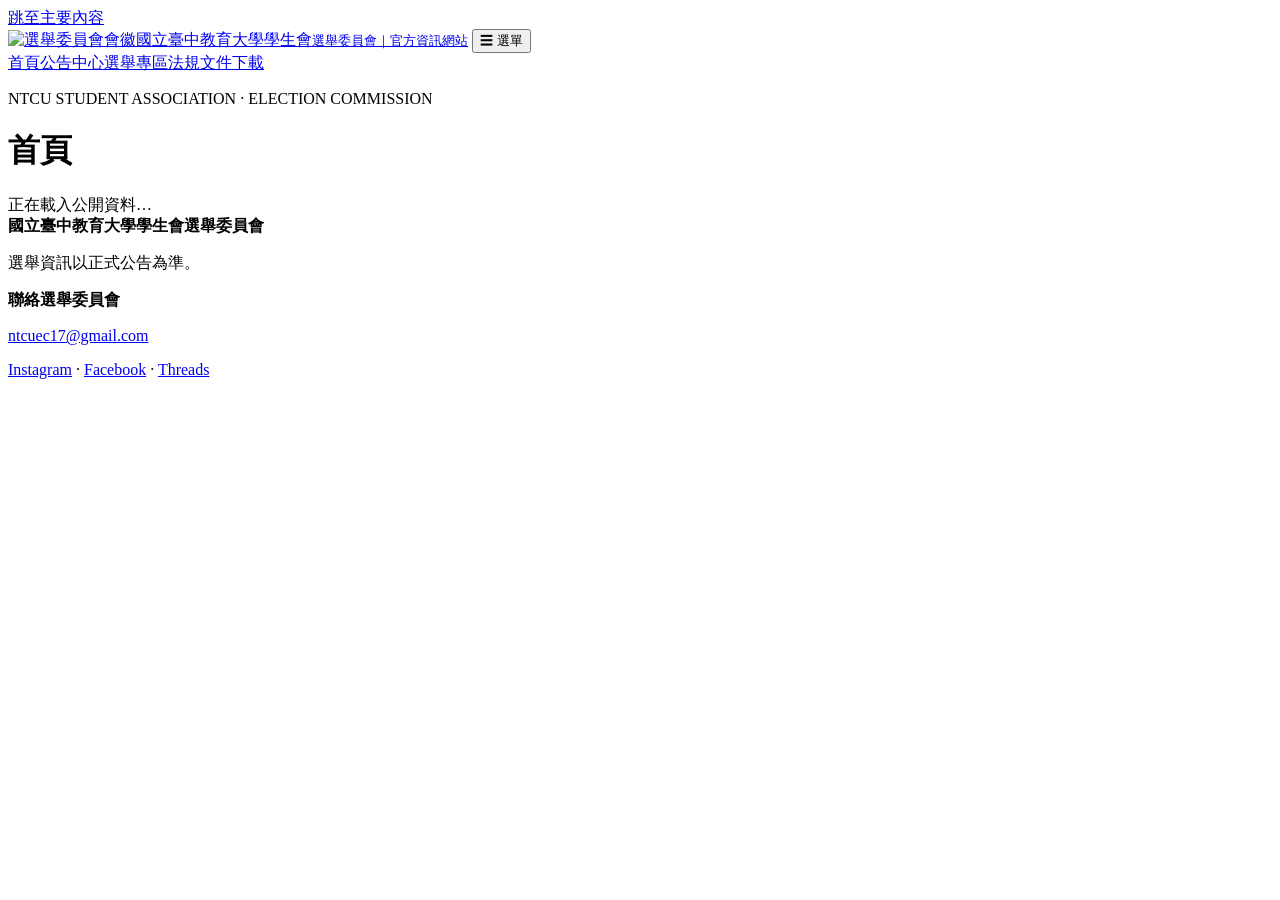
==== index.html @ ee5117af "Initial ECS v1.0 website deployment" ====
<!doctype html>
<html lang="zh-Hant">
<head>
  <meta charset="utf-8">
  <meta name="viewport" content="width=device-width, initial-scale=1">
  <meta name="description" content="國立臺中教育大學學生會選舉委員會官方資訊網站">
  <title>首頁｜國立臺中教育大學學生會選舉委員會</title>
  <link rel="icon" type="image/png" href="assets/committee-emblem.png">
  <link rel="stylesheet" href="assets/style.css">
  <script src="assets/config.js" defer></script>
  <script src="assets/app.js" defer></script>
</head>
<body data-page="index">
  <a class="skip-link" href="#content">跳至主要內容</a>
  <header class="site-header">
    <div class="wrap header-inner">
      <a class="brand" href="index.html"><img class="brand-emblem" src="assets/committee-emblem.png" alt="選舉委員會會徽" width="52" height="52"><span>國立臺中教育大學學生會<small>選舉委員會｜官方資訊網站</small></span></a>
      <button class="nav-toggle" id="nav-toggle" aria-expanded="false" aria-controls="site-nav" type="button">☰ 選單</button>
      <nav id="site-nav" class="site-nav" aria-label="主要導覽"><a href="index.html" aria-current="page">首頁</a><a href="announcements.html">公告中心</a><a href="elections.html">選舉專區</a><a href="regulations.html">法規</a><a href="documents.html">文件下載</a></nav>
    </div>
  </header>
  <main class="wrap main-content" id="content">
    <div class="page-heading"><p class="eyebrow">NTCU STUDENT ASSOCIATION · ELECTION COMMISSION</p><h1>首頁</h1><p id="page-intro" class="intro"></p></div>
    <div id="status" class="notice" role="status" aria-live="polite">正在載入公開資料…</div>
    <section id="app" aria-label="首頁"></section>
  </main>
  <footer class="site-footer"><div class="wrap footer-inner"><div><strong>國立臺中教育大學學生會選舉委員會</strong><p>選舉資訊以正式公告為準。</p></div><div class="footer-contact"><strong>聯絡選舉委員會</strong><p><a href="mailto:ntcuec17@gmail.com">ntcuec17@gmail.com</a></p><p><a href="https://www.instagram.com/ntcu_ec" target="_blank" rel="noopener noreferrer">Instagram</a> · <a href="https://www.facebook.com/profile.php?id=61593260152452" target="_blank" rel="noopener noreferrer">Facebook</a> · <a href="https://www.threads.com/@ntcu_ec" target="_blank" rel="noopener noreferrer">Threads</a></p><span id="last-updated"></span></div></div></footer>
</body>
</html>
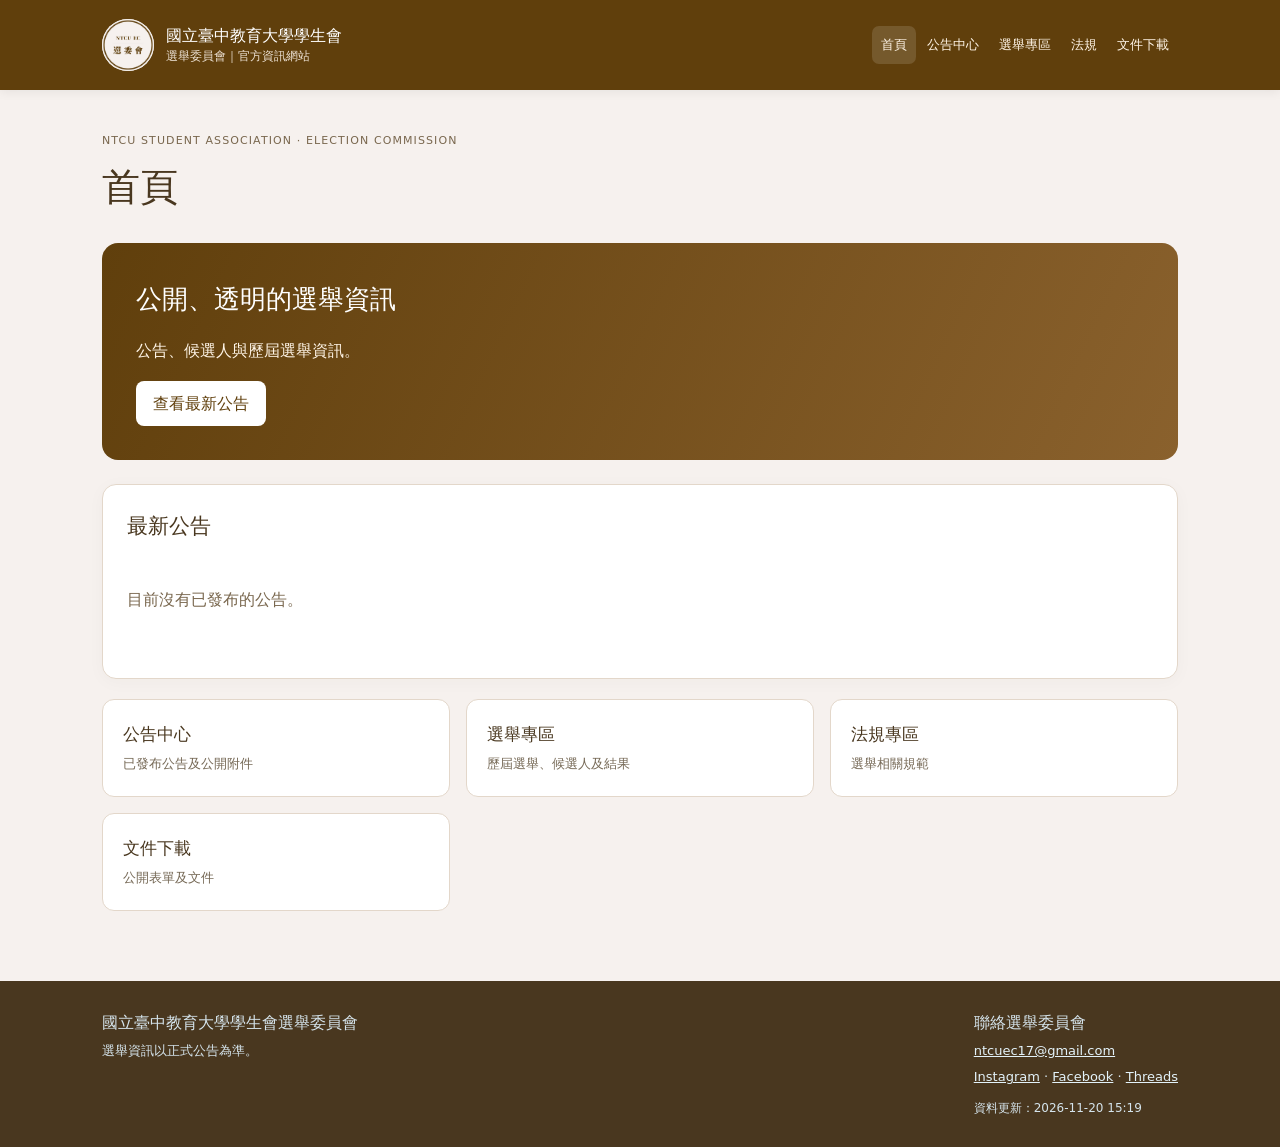
==== commit bc5035a5: "Add files via upload" ====
--- a/index.html
+++ b/index.html
@@ -3,12 +3,25 @@
 <head>
   <meta charset="utf-8">
   <meta name="viewport" content="width=device-width, initial-scale=1">
-  <meta name="description" content="國立臺中教育大學學生會選舉委員會官方資訊網站">
+  <meta name="description" content="國立臺中教育大學學生會選舉委員會（中教大選委會）官方網站，提供選舉公告、選舉資訊、歷屆選舉結果及學生自治法規查詢。">
   <title>首頁｜國立臺中教育大學學生會選舉委員會</title>
   <link rel="icon" type="image/png" href="assets/committee-emblem.png">
   <link rel="stylesheet" href="assets/style.css">
   <script src="assets/config.js" defer></script>
   <script src="assets/app.js" defer></script>
+<link rel="canonical" href="https://ntcu-election.github.io/NTCU-Election/">
+<script type="application/ld+json">
+{
+  "@context": "https://schema.org",
+  "@type": "Organization",
+  "name": "國立臺中教育大學學生會選舉委員會",
+  "alternateName": [
+    "中教大選委會",
+    "臺中教育大學選委會"
+  ],
+  "url": "https://ntcu-election.github.io/NTCU-Election/"
+}
+</script>
 </head>
 <body data-page="index">
   <a class="skip-link" href="#content">跳至主要內容</a>
--- a/assets/style.css
+++ b/assets/style.css
@@ -0,0 +1,65 @@
+/* NTCU Student Association Election Commission — v0.4 */
+:root{font-family:system-ui,-apple-system,"Noto Sans TC",sans-serif;color:#49371f;background:#f6f1ee;font-synthesis:none}
+*{box-sizing:border-box}body{margin:0;line-height:1.7}a{color:#603f0c}a:hover{text-decoration:underline}button,input,select{font:inherit}button{cursor:pointer}.wrap{max-width:1120px;margin:auto;padding:0 22px}.skip-link{position:absolute;top:-100px;left:10px;background:white;padding:10px;z-index:10}.skip-link:focus{top:10px}.site-header{background:#603f0c;color:#fff;box-shadow:0 2px 10px #0001}.header-inner{display:flex;align-items:center;gap:22px;min-height:90px;justify-content:space-between}.brand{display:flex;align-items:center;gap:12px;color:#fff;text-decoration:none;font-weight:750;line-height:1.4;min-width:230px}.brand small{display:block;font-weight:400;font-size:12px;color:#ede2d5}.brand-mark{display:grid;place-items:center;width:42px;height:42px;background:#ffffff1f;border:1px solid #ffffff66;border-radius:12px}.site-nav{display:flex;gap:2px;flex-wrap:wrap;justify-content:flex-end}.site-nav a{color:#fff5e7;text-decoration:none;padding:8px 9px;border-radius:7px;font-size:13px}.site-nav a:hover,.site-nav a[aria-current=page]{background:#ffffff22}.nav-toggle{display:none;background:transparent;border:1px solid #ffffff77;color:#fff;border-radius:8px;padding:6px 10px}.main-content{min-height:65vh;padding-top:42px;padding-bottom:70px}.page-heading{margin-bottom:24px}.page-heading h1{font-size:clamp(26px,4vw,38px);margin:4px 0 8px}.eyebrow{font-size:11px;letter-spacing:.1em;color:#79674e;margin:0}.intro{color:#766956;margin:0}.notice{border:1px solid #e3d7ca;border-radius:10px;padding:12px 15px;background:#fff5e7;margin-bottom:20px;color:#603f0c}.notice[hidden]{display:none}.notice.error{background:#fff2f1;border-color:#eabdb8;color:#843b32}.panel{background:#fff;border:1px solid #e3d7ca;border-radius:14px;padding:24px;margin-bottom:20px;box-shadow:0 3px 18px #49371f08}.panel h2{font-size:21px;margin:0 0 16px}.hero{background:linear-gradient(115deg,#603f0c,#8a612d);color:white;padding:34px;border-radius:16px;margin-bottom:24px}.hero h2{font-size:26px;margin:0 0 7px}.hero p{color:#fff5e7}.hero a{display:inline-block;background:white;color:#603f0c;padding:9px 17px;border-radius:8px;text-decoration:none;font-weight:700}.grid{display:grid;grid-template-columns:repeat(3,minmax(0,1fr));gap:16px}.quick-link{display:block;color:inherit;text-decoration:none;padding:20px;border-radius:12px;border:1px solid #e3d7ca;background:#fff}.quick-link:hover{border-color:#cdbda9;text-decoration:none}.quick-link strong{display:block;font-size:17px}.quick-link span{font-size:13px;color:#766956}.toolbar{display:flex;gap:12px;flex-wrap:wrap;margin-bottom:18px}.toolbar input,.toolbar select{background:white;border:1px solid #cdbda9;border-radius:8px;padding:10px 12px;min-width:180px;flex:1}.entry{border-bottom:1px solid #e3d7ca;padding:17px 0}.entry:first-child{padding-top:0}.entry:last-child{border-bottom:0;padding-bottom:0}.entry h2,.entry h3{font-size:18px;margin:5px 0}.entry h2 a,.entry h3 a{text-decoration:none}.entry h2 a:hover,.entry h3 a:hover{text-decoration:underline}.meta{font-size:13px;color:#79674e}.pill{display:inline-block;background:#ede2d5;color:#603f0c;padding:2px 9px;border-radius:99px;font-size:12px;margin-right:8px}.empty{padding:25px 0;color:#79674e}.article-body{white-space:pre-wrap;overflow-wrap:anywhere;line-height:1.95}.attachment-list{list-style:none;padding:0}.attachment-list li{padding:8px 0;border-bottom:1px solid #e3d7ca}.attachment-list a{overflow-wrap:anywhere}.table-scroll{overflow-x:auto}table{border-collapse:collapse;width:100%;min-width:570px}th,td{text-align:left;padding:12px;border-bottom:1px solid #e3d7ca;vertical-align:top}th{background:#ede2d5}.site-footer{background:#49371f;color:#d5e4ec;padding:28px 0}.site-footer a{color:#e3f2f9}.site-footer p{font-size:13px;margin:4px 0}.footer-inner{display:flex;justify-content:space-between;gap:20px}.footer-inner span{display:block;font-size:12px;margin-top:10px}.subtle{color:#79674e}.back-link{display:inline-block;margin-bottom:15px}.stat{font-weight:700;font-size:25px;color:#603f0c}.link-list{list-style:none;padding:0}.link-list li{margin:8px 0}@media(max-width:950px){.header-inner{flex-wrap:wrap;padding-top:15px;padding-bottom:15px}.nav-toggle{display:block}.site-nav{display:none;width:100%;justify-content:flex-start}.site-nav.open{display:flex}.grid{grid-template-columns:repeat(2,minmax(0,1fr))}}@media(max-width:620px){.wrap{padding:0 16px}.main-content{padding-top:25px}.panel{padding:18px}.grid{grid-template-columns:1fr}.footer-inner{flex-direction:column}.toolbar{flex-direction:column}.toolbar input,.toolbar select{width:100%}.hero{padding:24px}}
+
+/* v0.4.1 election hub */
+.election-picker label{display:block;font-weight:700;margin-bottom:8px}.election-picker select{width:100%;padding:11px 13px;background:#fff;border:1px solid #cdbda9;border-radius:8px;max-width:680px}.election-summary{margin-top:16px}.election-summary h2{margin:0 0 4px;font-size:21px}.election-summary p{margin:0}.election-tabs{display:flex;flex-wrap:wrap;gap:6px;margin-bottom:0}.election-tab{border:1px solid #cdbda9;background:#ede2d5;color:#603f0c;padding:11px 18px;border-radius:10px 10px 0 0;font-weight:700}.election-tab[aria-selected="true"]{background:#fff;border-bottom-color:#fff;color:#603f0c}.election-tab:focus-visible,.election-picker select:focus-visible{outline:3px solid #8a612d;outline-offset:2px}.election-content{border-top-left-radius:0}.election-content .toolbar{margin-bottom:12px}.election-content .empty{margin:0}.election-content .panel.empty{box-shadow:none;border:0;padding:15px 0;margin:0}@media(max-width:620px){.election-tabs{display:grid;grid-template-columns:repeat(3,minmax(0,1fr));gap:3px}.election-tab{padding:10px 5px;font-size:13px}}
+
+/* v0.4.2: candidate photo cards and accessible election results charts */
+.candidate-grid{display:grid;grid-template-columns:repeat(auto-fit,minmax(min(100%,230px),1fr));gap:18px}
+.candidate-card{border:1px solid #e3d7ca;border-radius:12px;overflow:hidden;background:#fff;min-width:0}
+.candidate-photo{aspect-ratio:4/3;background:#f6f1ee;display:grid;place-items:center;overflow:hidden}
+.candidate-photo-item{width:100%;height:100%;min-width:0;display:grid;place-items:center;overflow:hidden}
+.candidate-photo-double{grid-template-columns:repeat(2,minmax(0,1fr))}
+.candidate-photo img{width:100%;height:100%;object-fit:cover;display:block}
+.photo-placeholder{font-size:64px;color:#766956;line-height:1}
+.candidate-details{padding:16px}.candidate-details h3{margin:0 0 5px;font-size:19px;overflow-wrap:anywhere}
+.candidate-position{font-weight:650;color:#315d77;margin:0 0 9px}.candidate-details p{margin:6px 0}
+.legacy-candidate{display:flex;align-items:center;gap:18px}.legacy-candidate .candidate-photo{width:140px;flex:0 0 140px;border-radius:10px}
+.vote-group{padding:20px 0;border-bottom:1px solid #e1e9ef}.vote-group:first-child{padding-top:0}.vote-group:last-child{border-bottom:0;padding-bottom:0}
+.vote-group h3{font-size:21px;margin:0 0 14px}.vote-chart{width:min(100%,310px);margin:0 auto 18px}.vote-chart svg{display:block;width:100%;height:auto}
+.vote-table{min-width:0}.vote-table .number{text-align:right;font-variant-numeric:tabular-nums}.vote-key{display:inline-block;width:13px;height:13px;border-radius:3px;margin-right:9px;vertical-align:-1px;border:1px solid #0002}
+.vote-stats{display:flex;flex-wrap:wrap;gap:12px;margin:16px 0}.vote-stats>div{border:1px solid #e3d7ca;border-radius:9px;padding:9px 15px;min-width:110px}.vote-stats dt{font-size:12px;color:#607a8a}.vote-stats dd{margin:0;font-weight:700}
+.vote-no-chart{text-align:center;margin:15px 0}
+@media(max-width:620px){.candidate-grid{grid-template-columns:repeat(2,minmax(0,1fr));gap:10px}.candidate-details{padding:11px}.candidate-details h3{font-size:16px}.candidate-photo .photo-placeholder{font-size:44px}.legacy-candidate .candidate-photo{width:90px;flex-basis:90px}.vote-table th,.vote-table td{padding:10px 7px;font-size:13px}}
+@media(max-width:370px){.candidate-grid{grid-template-columns:1fr}}
+.candidate-photo img[hidden],.candidate-photo .photo-placeholder[hidden]{display:none}
+
+/* Official committee emblem in shared site header */
+.brand-emblem{width:52px;height:52px;object-fit:contain;flex:none;border-radius:50%;background:#f6f1ee}
+@media(max-width:620px){.brand-emblem{width:44px;height:44px}.brand{min-width:0}}
+
+.footer-contact{max-width:440px}.footer-contact a{overflow-wrap:anywhere}.footer-contact a:focus-visible{outline:2px solid #fff;outline-offset:3px}
+
+/* ECS v1.0.2: 選舉屆次下方的選舉項目選擇器 */
+.election-activity-picker{margin-top:16px;padding-top:16px;border-top:1px solid #e3d7ca}
+.election-activity-picker .meta{margin:8px 0 0}
+.election-activity-picker select:disabled{opacity:.65}
+
+/* ECS v1.0.2: compact square candidate portraits (96px each). */
+.candidate-card .candidate-photo{
+  width:96px;
+  height:96px;
+  aspect-ratio:1/1;
+  margin:12px auto 0;
+  background:transparent;
+}
+.candidate-card .candidate-photo.candidate-photo-double{
+  width:200px;
+  height:96px;
+  grid-template-columns:repeat(2,96px);
+  gap:8px;
+}
+.candidate-card .candidate-photo img{object-fit:contain}
+.legacy-candidate .candidate-photo{width:96px;flex:0 0 96px;height:96px;aspect-ratio:1/1}
+.legacy-candidate .candidate-photo.candidate-photo-double{width:200px;flex:0 0 200px}
+@media(max-width:620px){
+  .candidate-card .candidate-photo{width:76px;height:76px}
+  .candidate-card .candidate-photo.candidate-photo-double{width:160px;height:76px;grid-template-columns:repeat(2,76px);gap:8px}
+  .legacy-candidate .candidate-photo{width:76px;flex-basis:76px;height:76px}
+  .legacy-candidate .candidate-photo.candidate-photo-double{width:160px;flex-basis:160px}
+}
+
+/* Third-level election position filter */
+.election-position-picker{margin-top:16px;padding-top:16px;border-top:1px solid #e3d7ca}
+.election-position-picker select:disabled{opacity:.65}
